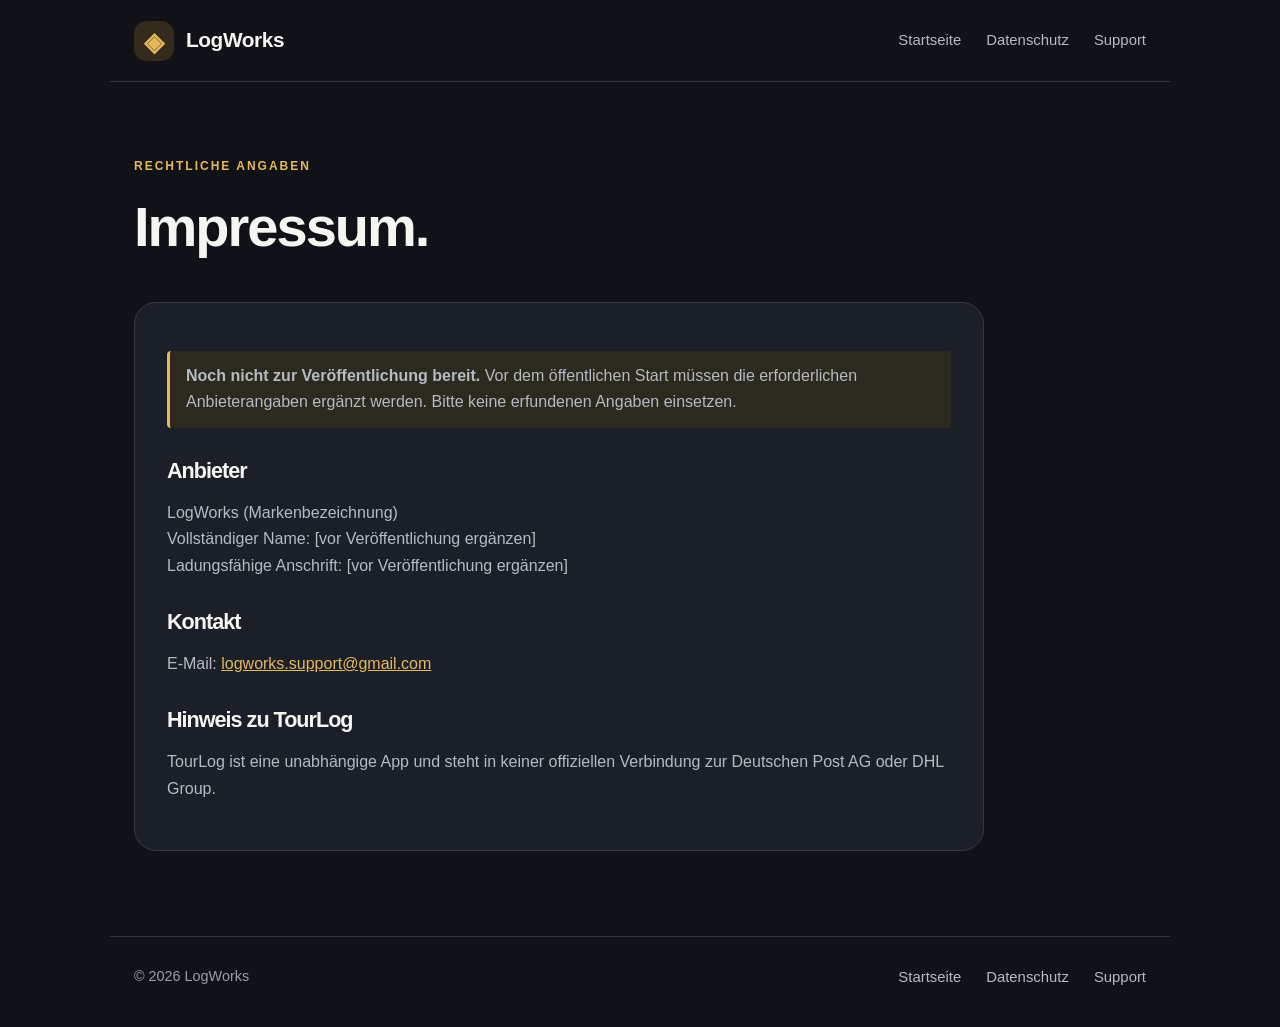
==== impressum.html @ 4907dcb5 "Add files via upload" ====
<!doctype html><html lang="de"><head><meta charset="utf-8"><meta name="viewport" content="width=device-width,initial-scale=1"><meta name="theme-color" content="#101217"><title>Impressum – LogWorks</title><link rel="stylesheet" href="style.css"></head><body><header class="nav wrap"><a class="brand" href="index.html"><span class="logo">◈</span> LogWorks</a><nav><a href="index.html">Startseite</a><a href="datenschutz.html">Datenschutz</a><a href="support.html">Support</a></nav></header><main><section class="wrap pagehead"><p class="eyebrow">RECHTLICHE ANGABEN</p><h1>Impressum.</h1></section><section class="wrap"><div class="content-card"><p class="notice"><strong>Noch nicht zur Veröffentlichung bereit.</strong> Vor dem öffentlichen Start müssen die erforderlichen Anbieterangaben ergänzt werden. Bitte keine erfundenen Angaben einsetzen.</p><h2>Anbieter</h2><p>LogWorks (Markenbezeichnung)<br>Vollständiger Name: [vor Veröffentlichung ergänzen]<br>Ladungsfähige Anschrift: [vor Veröffentlichung ergänzen]</p><h2>Kontakt</h2><p>E-Mail: <a href="mailto:logworks.support@gmail.com">logworks.support@gmail.com</a></p><h2>Hinweis zu TourLog</h2><p>TourLog ist eine unabhängige App und steht in keiner offiziellen Verbindung zur Deutschen Post AG oder DHL Group.</p></div></section></main><footer class="wrap footer"><span>© 2026 LogWorks</span><div><a href="index.html">Startseite</a><a href="datenschutz.html">Datenschutz</a><a href="support.html">Support</a></div></footer></body></html>
---- style.css ----
:root{color-scheme:dark;--bg:#101217;--card:#1b2028;--text:#f6f5f2;--muted:#b5bac3;--gold:#e6b85c;--border:#333944}*{box-sizing:border-box}html{scroll-behavior:smooth}body{margin:0;background:var(--bg);color:var(--text);font-family:-apple-system,BlinkMacSystemFont,"Segoe UI",sans-serif;line-height:1.65}a{color:inherit;text-decoration:none}a:focus-visible{outline:2px solid var(--gold);outline-offset:4px}.wrap{max-width:1060px;margin:auto;padding-left:24px;padding-right:24px}.nav{display:flex;align-items:center;justify-content:space-between;min-height:82px;gap:20px;border-bottom:1px solid var(--border)}.brand{font-weight:800;font-size:1.3rem;letter-spacing:-.4px;display:flex;align-items:center;gap:12px}.logo{background:#352b1c;color:var(--gold);border-radius:13px;width:40px;height:40px;display:grid;place-items:center;font-size:1.6rem}.nav nav,.footer div{display:flex;gap:25px;flex-wrap:wrap}.nav nav a,.footer a{color:var(--muted);font-size:.93rem}.nav nav a:hover,.footer a:hover,.textlink:hover{color:var(--gold)}.hero{padding-top:115px;padding-bottom:115px}.eyebrow{color:var(--gold);font-size:.75rem;font-weight:800;letter-spacing:2px;margin:0 0 18px}h1{font-size:clamp(2.7rem,6vw,5.2rem);line-height:1.13;letter-spacing:-2px;margin:0 0 24px}h1 em{color:var(--gold);font-style:normal}h2{font-size:clamp(1.8rem,4vw,2.6rem);line-height:1.2;letter-spacing:-1px;margin:0 0 24px}h3{font-size:2rem;margin:10px 0}.lead{font-size:1.16rem;max-width:660px;color:var(--muted);margin:0 0 30px}.button{background:var(--gold);color:#17130a;display:inline-flex;align-items:center;gap:18px;padding:13px 21px;border-radius:12px;font-weight:800}.button:hover{background:#f4c878}.section{padding-top:35px;padding-bottom:75px}.app-card,.contact-card,.content-card{background:var(--card);border:1px solid var(--border);border-radius:22px;padding:32px}.app-card{display:flex;gap:28px}.app-icon{flex:0 0 90px;width:90px;height:90px;border-radius:23px;background:#392f1f;color:var(--gold);display:grid;place-items:center;font-size:3.5rem}.tag{font-size:.72rem;color:var(--gold);font-weight:800;letter-spacing:1.5px}.app-card p,.contact-card p,.content-card p,.content-card li{color:var(--muted)}.chips{display:flex;gap:8px;flex-wrap:wrap;margin:22px 0}.chips span{border:1px solid #5b4b31;border-radius:30px;color:#e2c993;padding:5px 12px;font-size:.83rem}.textlink{color:var(--gold);font-weight:700}.smallnote{color:#969ba5;font-size:.83rem;margin-top:18px}.contact-card{display:flex;justify-content:space-between;align-items:center;gap:30px}.contact-card h2{margin-bottom:10px}.contact-card p:last-child{margin-bottom:0}.footer{border-top:1px solid var(--border);padding-top:28px;padding-bottom:38px;display:flex;justify-content:space-between;gap:20px;color:#999faa;font-size:.9rem}.pagehead{padding-top:75px;padding-bottom:20px}.pagehead h1{font-size:clamp(2.3rem,5vw,3.5rem)}.content-card{max-width:850px;margin-bottom:85px}.content-card h2{font-size:1.35rem;margin-top:30px;margin-bottom:10px}.content-card h2:first-child{margin-top:0}.content-card a{color:var(--gold);text-decoration:underline}.notice{border-left:3px solid var(--gold);padding:12px 16px;background:#2c291f;border-radius:4px;color:#eee0c4}.content-card ul{padding-left:20px}@media(max-width:650px){.nav{align-items:flex-start;padding-top:16px;padding-bottom:16px;flex-direction:column;gap:12px}.nav nav{gap:16px}.hero{padding-top:70px;padding-bottom:65px}.app-card,.contact-card{flex-direction:column;align-items:flex-start}.app-icon{width:70px;height:70px;flex-basis:70px;font-size:2.5rem}.footer{flex-direction:column}.app-card,.contact-card,.content-card{padding:23px}h1{letter-spacing:-1px}}
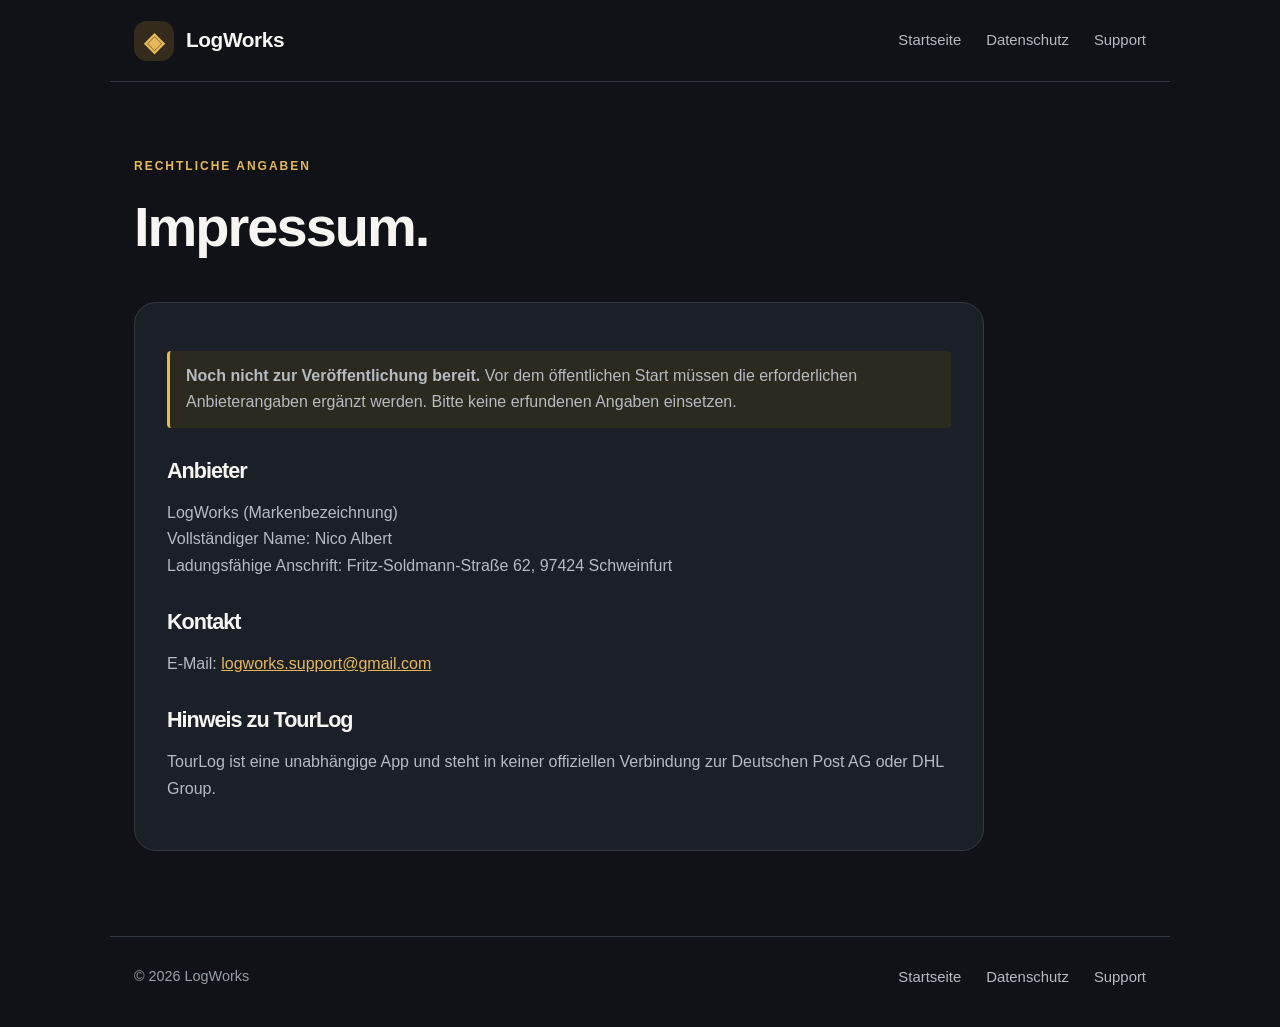
==== commit 8df761b7: "Add provider name and address to impressum.html Updated the provider information in the Impressum se" ====
--- a/impressum.html
+++ b/impressum.html
@@ -1 +1 @@
-<!doctype html><html lang="de"><head><meta charset="utf-8"><meta name="viewport" content="width=device-width,initial-scale=1"><meta name="theme-color" content="#101217"><title>Impressum – LogWorks</title><link rel="stylesheet" href="style.css"></head><body><header class="nav wrap"><a class="brand" href="index.html"><span class="logo">◈</span> LogWorks</a><nav><a href="index.html">Startseite</a><a href="datenschutz.html">Datenschutz</a><a href="support.html">Support</a></nav></header><main><section class="wrap pagehead"><p class="eyebrow">RECHTLICHE ANGABEN</p><h1>Impressum.</h1></section><section class="wrap"><div class="content-card"><p class="notice"><strong>Noch nicht zur Veröffentlichung bereit.</strong> Vor dem öffentlichen Start müssen die erforderlichen Anbieterangaben ergänzt werden. Bitte keine erfundenen Angaben einsetzen.</p><h2>Anbieter</h2><p>LogWorks (Markenbezeichnung)<br>Vollständiger Name: [vor Veröffentlichung ergänzen]<br>Ladungsfähige Anschrift: [vor Veröffentlichung ergänzen]</p><h2>Kontakt</h2><p>E-Mail: <a href="mailto:logworks.support@gmail.com">logworks.support@gmail.com</a></p><h2>Hinweis zu TourLog</h2><p>TourLog ist eine unabhängige App und steht in keiner offiziellen Verbindung zur Deutschen Post AG oder DHL Group.</p></div></section></main><footer class="wrap footer"><span>© 2026 LogWorks</span><div><a href="index.html">Startseite</a><a href="datenschutz.html">Datenschutz</a><a href="support.html">Support</a></div></footer></body></html>
+<!doctype html><html lang="de"><head><meta charset="utf-8"><meta name="viewport" content="width=device-width,initial-scale=1"><meta name="theme-color" content="#101217"><title>Impressum – LogWorks</title><link rel="stylesheet" href="style.css"></head><body><header class="nav wrap"><a class="brand" href="index.html"><span class="logo">◈</span> LogWorks</a><nav><a href="index.html">Startseite</a><a href="datenschutz.html">Datenschutz</a><a href="support.html">Support</a></nav></header><main><section class="wrap pagehead"><p class="eyebrow">RECHTLICHE ANGABEN</p><h1>Impressum.</h1></section><section class="wrap"><div class="content-card"><p class="notice"><strong>Noch nicht zur Veröffentlichung bereit.</strong> Vor dem öffentlichen Start müssen die erforderlichen Anbieterangaben ergänzt werden. Bitte keine erfundenen Angaben einsetzen.</p><h2>Anbieter</h2><p>LogWorks (Markenbezeichnung)<br>Vollständiger Name: Nico Albert<br>Ladungsfähige Anschrift: Fritz-Soldmann-Straße 62, 97424 Schweinfurt </p><h2>Kontakt</h2><p>E-Mail: <a href="mailto:logworks.support@gmail.com">logworks.support@gmail.com</a></p><h2>Hinweis zu TourLog</h2><p>TourLog ist eine unabhängige App und steht in keiner offiziellen Verbindung zur Deutschen Post AG oder DHL Group.</p></div></section></main><footer class="wrap footer"><span>© 2026 LogWorks</span><div><a href="index.html">Startseite</a><a href="datenschutz.html">Datenschutz</a><a href="support.html">Support</a></div></footer></body></html>
